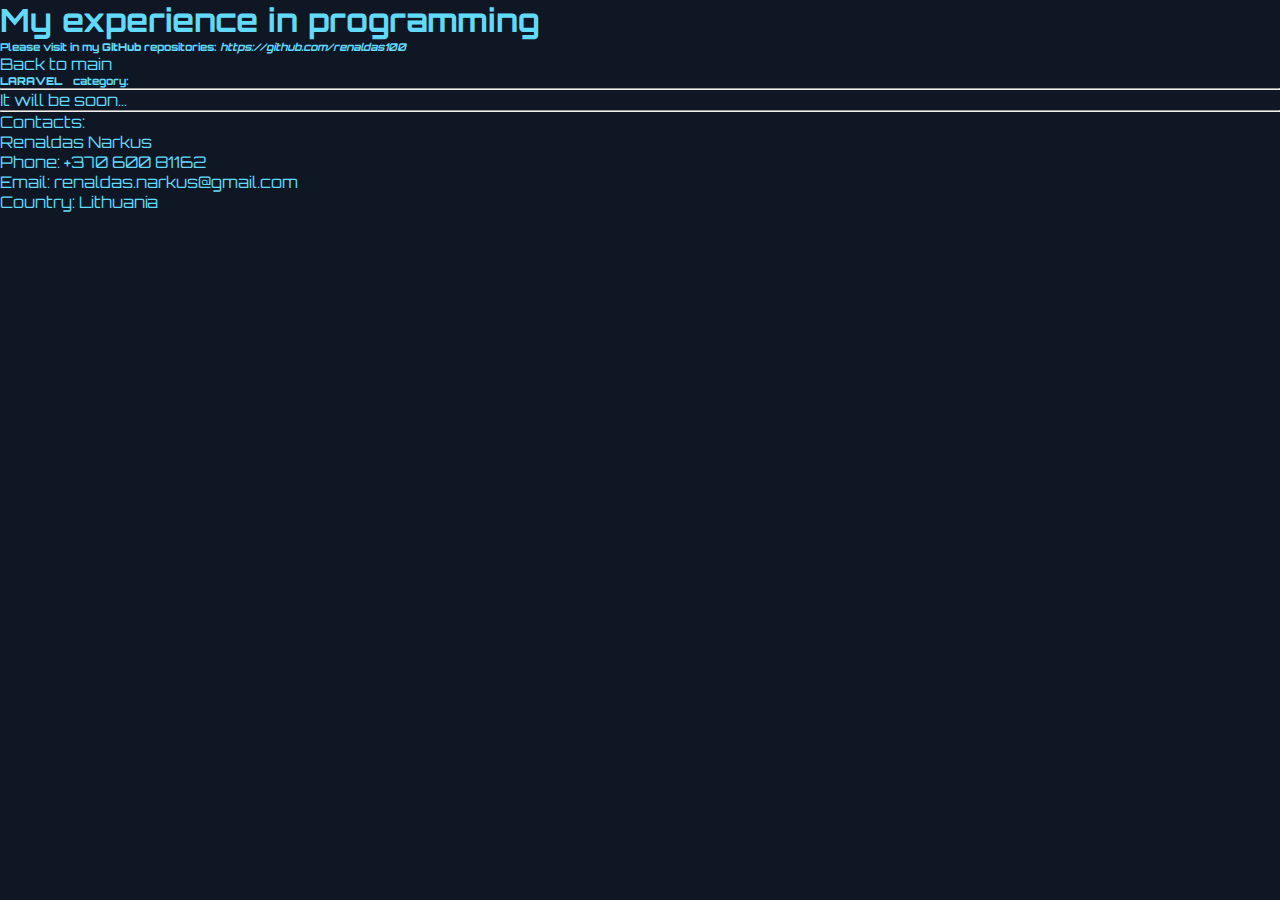
==== LARAVEL_category.html @ 251099c1 "ok" ====
<!DOCTYPE html>
<html lang="en">
<head>
    <meta charset="UTF-8">
    <meta http-equiv="X-UA-Compatible" content="IE=edge">
    <meta name="viewport" content="width=device-width, initial-scale=1.0">
    <title>Renaldas Narkus</title>
    <link rel="stylesheet" href="./assets/styles/style.css">
    <link rel="stylesheet" href="assets/styles/animation.css">
    <link rel="shortcut icon" href="./assets/images/favicon_io/favicon.ico" type="image/x-icon">
    <link href="https://cdn.jsdelivr.net/npm/bootstrap@5.3.0-alpha1/dist/css/bootstrap.min.css" rel="stylesheet"
          integrity="sha384-GLhlTQ8iRABdZLl6O3oVMWSktQOp6b7In1Zl3/Jr59b6EGGoI1aFkw7cmDA6j6gD" crossorigin="anonymous">
    <link rel="preconnect" href="https://fonts.googleapis.com">
    <link rel="preconnect" href="https://fonts.gstatic.com" crossorigin>
    <link href="https://fonts.googleapis.com/css2?family=Orbitron:wght@400;600;800&display=swap" rel="stylesheet">


</head>
<body class="body">
<div class="container-md">
    <div class="mt-5 pt-2 hero">
        <h1 class="text-center">My experience in programming</h1>
        <h6 class="mt-4 text-center">Please visit in my <b>GitHub</b> repositories: <a
                href="https://github.com/renaldas100"><i>https://github.com/renaldas100</i></a>
        </h6>
        <div class="row mt-5">
            <a href="index.html" class="col-md-4 back">Back to main</a>
            <h6 class="col-md-4 d-flex justify-content-center"><b> LARAVEL </b>&ensp; category: </h6>
        </div>
        <hr>
    </div>
    <div class="col-md-11 mx-auto">
        <div class="row d-flex justify-content-around px-3">
            <div class="my-5">
                It will be soon...
            </div>
        </div>
    </div>
    <hr>
    <footer>
        <div class=" row col-md-10 mx-auto my-5">
            <div class="col-md-1">
                Contacts:
            </div>
            <div class="col-md-11 px-5">
                Renaldas Narkus<br>
                Phone: +370 600 81162<br>
                Email: <a href="mailto:webmaster@example.com">renaldas.narkus@gmail.com</a><br>
                Country: Lithuania
            </div>
        </div>
    </footer>
</div>


<script src="https://cdn.jsdelivr.net/npm/bootstrap@5.3.0-alpha1/dist/js/bootstrap.bundle.min.js"
        integrity="sha384-w76AqPfDkMBDXo30jS1Sgez6pr3x5MlQ1ZAGC+nuZB+EYdgRZgiwxhTBTkF7CXvN"
        crossorigin="anonymous"></script>
</body>
</html>
---- assets/styles/style.css ----
*{
    margin: 0;
    padding: 0;
    box-sizing: border-box;
    font-family: 'Orbitron', sans-serif;
    color: #61dafb;
}

.body{
    background-color: #0f1724;
}

.hero a, footer a, .projectInner1{
    text-decoration: none;
    color: #61dafb;
}

.projects{
    min-height: 150px;
    /*border: gold solid 2px;*/
    box-shadow: 0px 0px 12px #FFFFFF;
    border-radius: 30px;
    display: flex;
    justify-content: center;
    align-items: center;
    transition: 0.5s;
    text-decoration: none;
    color: #61dafb;
    transition: 0.5s;
}

.projects:hover{
    box-shadow: 0px 0px 30px #FFFFFF;
    font-size: 25px;
    background-color: rgba(255,255,255,0.8);
    color: #0f1724
}

.projects:active{
    background-color: rgba(255,255,255,0.3);
    transition: 0.2s;
}

.projectInner{
    /*min-height: 300px;*/
    min-width: 180px;
    /*border: gold solid 2px;*/
    box-shadow: 0px 0px 12px #FFFFFF;
    border-radius: 30px;
}
.projectInner img{
    max-width: 100%;
    /*m-height: 200px;*/
    /*border: gold solid 2px;*/
    box-shadow: 0px 0px 12px #FFFFFF;
    border-radius: 10px;
    transition: 0.3s;
}

.projectInner img:hover{
    box-shadow: 0px 0px 40px #FFFFFF;
    /*border-radius: 10px;*/
}


.projectInner1, .back{
    transition: 0.3s;
}

.projectInner1:hover, .back:hover{
    letter-spacing: 3px;
    color: gold;
}
---- assets/styles/animation.css ----
/*Animations*/

.slide-in-tr {
    -webkit-animation: slide-in-tr 0.5s cubic-bezier(0.250, 0.460, 0.450, 0.940) both;
    animation: slide-in-tr 0.5s cubic-bezier(0.250, 0.460, 0.450, 0.940) both;
}

.slide-in-tr2 {
    -webkit-animation: slide-in-tr 0.5s cubic-bezier(0.250, 0.460, 0.450, 0.940) 0.2s both;
    animation: slide-in-tr 0.5s cubic-bezier(0.250, 0.460, 0.450, 0.940) 0.2s both;
}

.slide-in-tr3 {
    -webkit-animation: slide-in-tr 0.5s cubic-bezier(0.250, 0.460, 0.450, 0.940) 0.4s both;
    animation: slide-in-tr 0.5s cubic-bezier(0.250, 0.460, 0.450, 0.940) 0.4s both;
}

.slide-in-tl {
    -webkit-animation: slide-in-tl 0.5s cubic-bezier(0.250, 0.460, 0.450, 0.940) both;
    animation: slide-in-tl 0.5s cubic-bezier(0.250, 0.460, 0.450, 0.940) both;
}

.slide-in-tl2 {
    -webkit-animation: slide-in-tl 0.5s cubic-bezier(0.250, 0.460, 0.450, 0.940) 0.2s both;
    animation: slide-in-tl 0.5s cubic-bezier(0.250, 0.460, 0.450, 0.940) 0.2s both;
}

.slide-in-tl3 {
    -webkit-animation: slide-in-tl 0.5s cubic-bezier(0.250, 0.460, 0.450, 0.940) 0.4s both;
    animation: slide-in-tl 0.5s cubic-bezier(0.250, 0.460, 0.450, 0.940) 0.4s both;
}

.slide-in-tl4 {
    -webkit-animation: slide-in-tl 0.5s cubic-bezier(0.250, 0.460, 0.450, 0.940) 0.6s both;
    animation: slide-in-tl 0.5s cubic-bezier(0.250, 0.460, 0.450, 0.940) 0.6s both;
}

.slide-in-tl5 {
    -webkit-animation: slide-in-tl 0.5s cubic-bezier(0.250, 0.460, 0.450, 0.940) 0.6s both;
    animation: slide-in-tl 0.5s cubic-bezier(0.250, 0.460, 0.450, 0.940) 0.6s both;
}

.slide-in-top {
    -webkit-animation: slide-in-top 0.5s cubic-bezier(0.250, 0.460, 0.450, 0.940) 0.6s both;
    animation: slide-in-top 0.5s cubic-bezier(0.250, 0.460, 0.450, 0.940) 0.6s both;
}

.slide-in-top2 {
    -webkit-animation: slide-in-top 0.5s cubic-bezier(0.250, 0.460, 0.450, 0.940) 0.8s both;
    animation: slide-in-top 0.5s cubic-bezier(0.250, 0.460, 0.450, 0.940) 0.8s both;
}











/* ----------------------------------------------
 * Generated by Animista on 2023-1-22 21:50:1
 * Licensed under FreeBSD License.
 * See http://animista.net/license for more info.
 * w: http://animista.net, t: @cssanimista
 * ---------------------------------------------- */

/**
 * ----------------------------------------
 * animation slide-in-tr
 * ----------------------------------------
 */
@-webkit-keyframes slide-in-tr {
    0% {
        -webkit-transform: translateY(-1000px) translateX(1000px);
        transform: translateY(-1000px) translateX(1000px);
        opacity: 0;
    }
    100% {
        -webkit-transform: translateY(0) translateX(0);
        transform: translateY(0) translateX(0);
        opacity: 1;
    }
}
@keyframes slide-in-tr {
    0% {
        -webkit-transform: translateY(-1000px) translateX(1000px);
        transform: translateY(-1000px) translateX(1000px);
        opacity: 0;
    }
    100% {
        -webkit-transform: translateY(0) translateX(0);
        transform: translateY(0) translateX(0);
        opacity: 1;
    }
}





/* ----------------------------------------------
 * Generated by Animista on 2023-1-22 21:52:26
 * Licensed under FreeBSD License.
 * See http://animista.net/license for more info.
 * w: http://animista.net, t: @cssanimista
 * ---------------------------------------------- */

/**
 * ----------------------------------------
 * animation slide-in-tl
 * ----------------------------------------
 */
@-webkit-keyframes slide-in-tl {
    0% {
        -webkit-transform: translateY(-1000px) translateX(-1000px);
        transform: translateY(-1000px) translateX(-1000px);
        opacity: 0;
    }
    100% {
        -webkit-transform: translateY(0) translateX(0);
        transform: translateY(0) translateX(0);
        opacity: 1;
    }
}
@keyframes slide-in-tl {
    0% {
        -webkit-transform: translateY(-1000px) translateX(-1000px);
        transform: translateY(-1000px) translateX(-1000px);
        opacity: 0;
    }
    100% {
        -webkit-transform: translateY(0) translateX(0);
        transform: translateY(0) translateX(0);
        opacity: 1;
    }
}



/* ----------------------------------------------
 * Generated by Animista on 2023-1-22 22:4:22
 * Licensed under FreeBSD License.
 * See http://animista.net/license for more info.
 * w: http://animista.net, t: @cssanimista
 * ---------------------------------------------- */

/**
 * ----------------------------------------
 * animation slide-in-top
 * ----------------------------------------
 */
@-webkit-keyframes slide-in-top {
    0% {
        -webkit-transform: translateY(-1000px);
        transform: translateY(-1000px);
        opacity: 0;
    }
    100% {
        -webkit-transform: translateY(0);
        transform: translateY(0);
        opacity: 1;
    }
}
@keyframes slide-in-top {
    0% {
        -webkit-transform: translateY(-1000px);
        transform: translateY(-1000px);
        opacity: 0;
    }
    100% {
        -webkit-transform: translateY(0);
        transform: translateY(0);
        opacity: 1;
    }
}
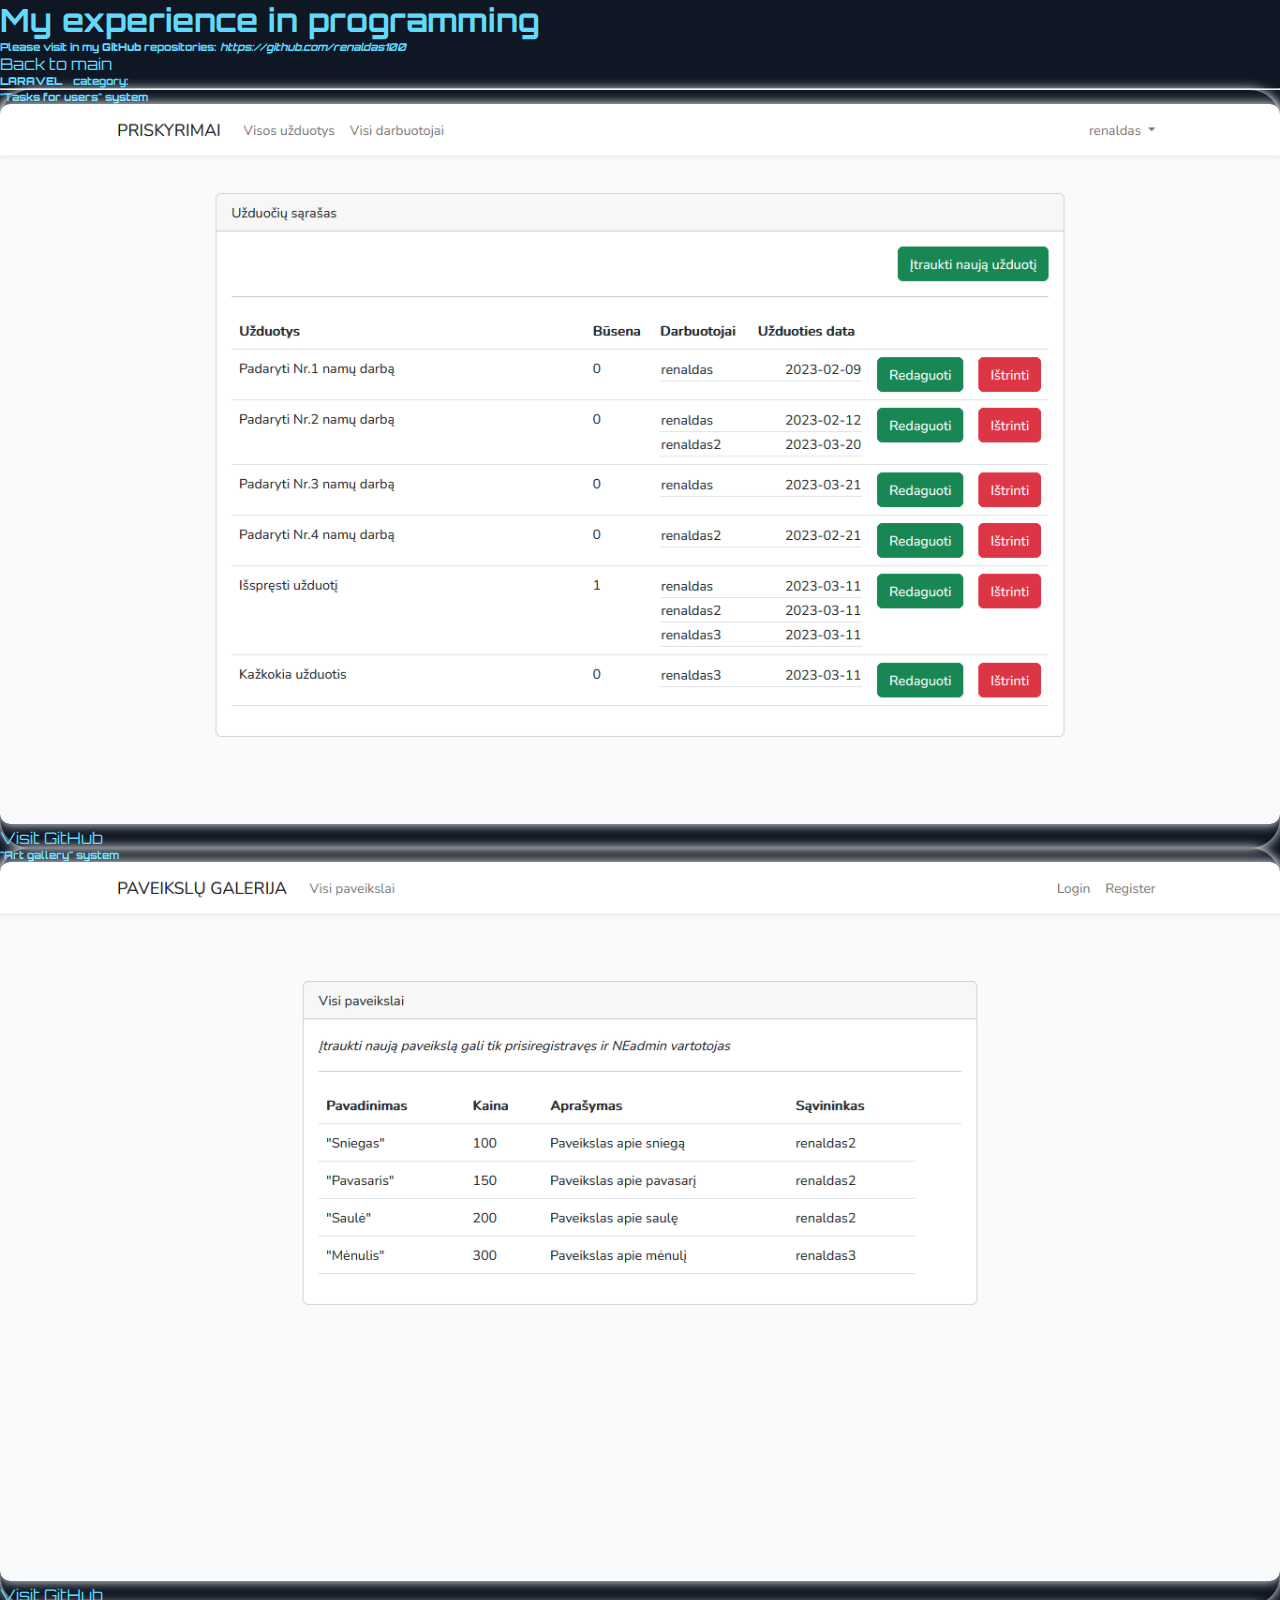
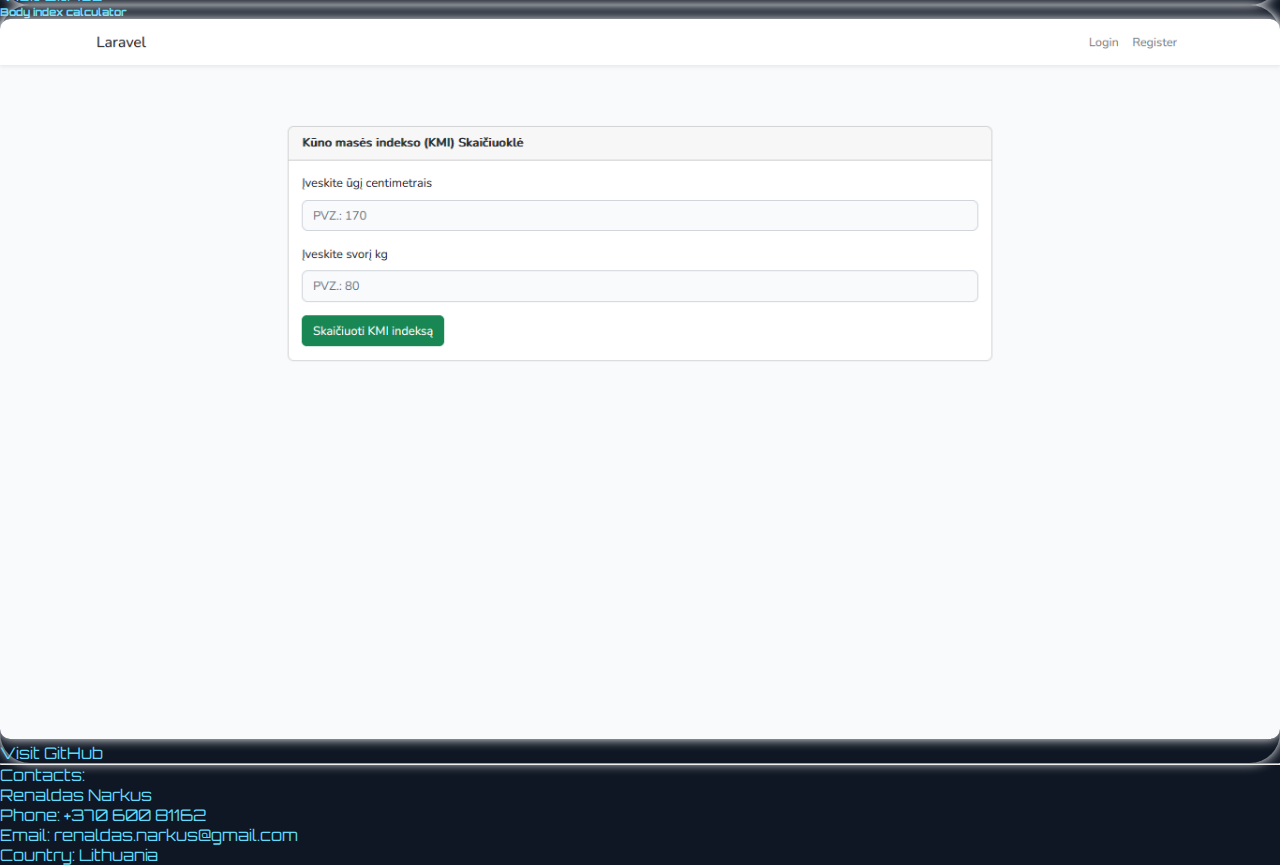
==== commit 2de3fb2d: "update" ====
--- a/LARAVEL_category.html
+++ b/LARAVEL_category.html
@@ -31,8 +31,32 @@
     </div>
     <div class="col-md-11 mx-auto">
         <div class="row d-flex justify-content-around px-3">
-            <div class="my-5">
-                It will be soon...
+            <div class="col-md-3 my-3 mx-2 projectInner slide-in-tl">
+                <h6 class="text-center my-3">"Tasks for users" system</h6>
+                <a class="projectInner1" href="./assets/images/printscreens/Laravel/Priskyrimai_large.png" target="_blank"><img
+                        src="./assets/images/printscreens/Laravel/Priskyrimai_small.png" alt="image"></a>
+                <div class="my-4">
+                    <a class="projectInner1" href="https://github.com/renaldas100/Laravel_darbu_priskyrimo_sistema" target="_blank">Visit
+                        GitHub</a>
+                </div>
+            </div>
+            <div class="col-md-3 my-3 mx-2 projectInner slide-in-tl2">
+                <h6 class="text-center my-3">"Art gallery" system</h6>
+                <a class="projectInner1" href="./assets/images/printscreens/Laravel/gallery_large.png" target="_blank"><img
+                        src="./assets/images/printscreens/Laravel/gallery_small.png" alt="image"></a>
+                <div class="my-4">
+                    <a class="projectInner1" href="https://github.com/renaldas100/Laravel_Art_gallery_system" target="_blank">Visit
+                        GitHub</a>
+                </div>
+            </div>
+            <div class="col-md-3 my-3 mx-2 projectInner slide-in-tr3">
+                <h6 class="text-center my-3">Body index calculator</h6>
+                <a class="projectInner1" href="./assets/images/printscreens/Laravel/kmi_large.png" target="_blank"><img
+                        src="./assets/images/printscreens/Laravel/kmi_small.png" alt="image"></a>
+                <div class="my-4">
+                    <a class="projectInner1" href="https://github.com/renaldas100/Laravel_KMI_skaiciuokle" target="_blank">Visit
+                        GitHub</a>
+                </div>
             </div>
         </div>
     </div>
